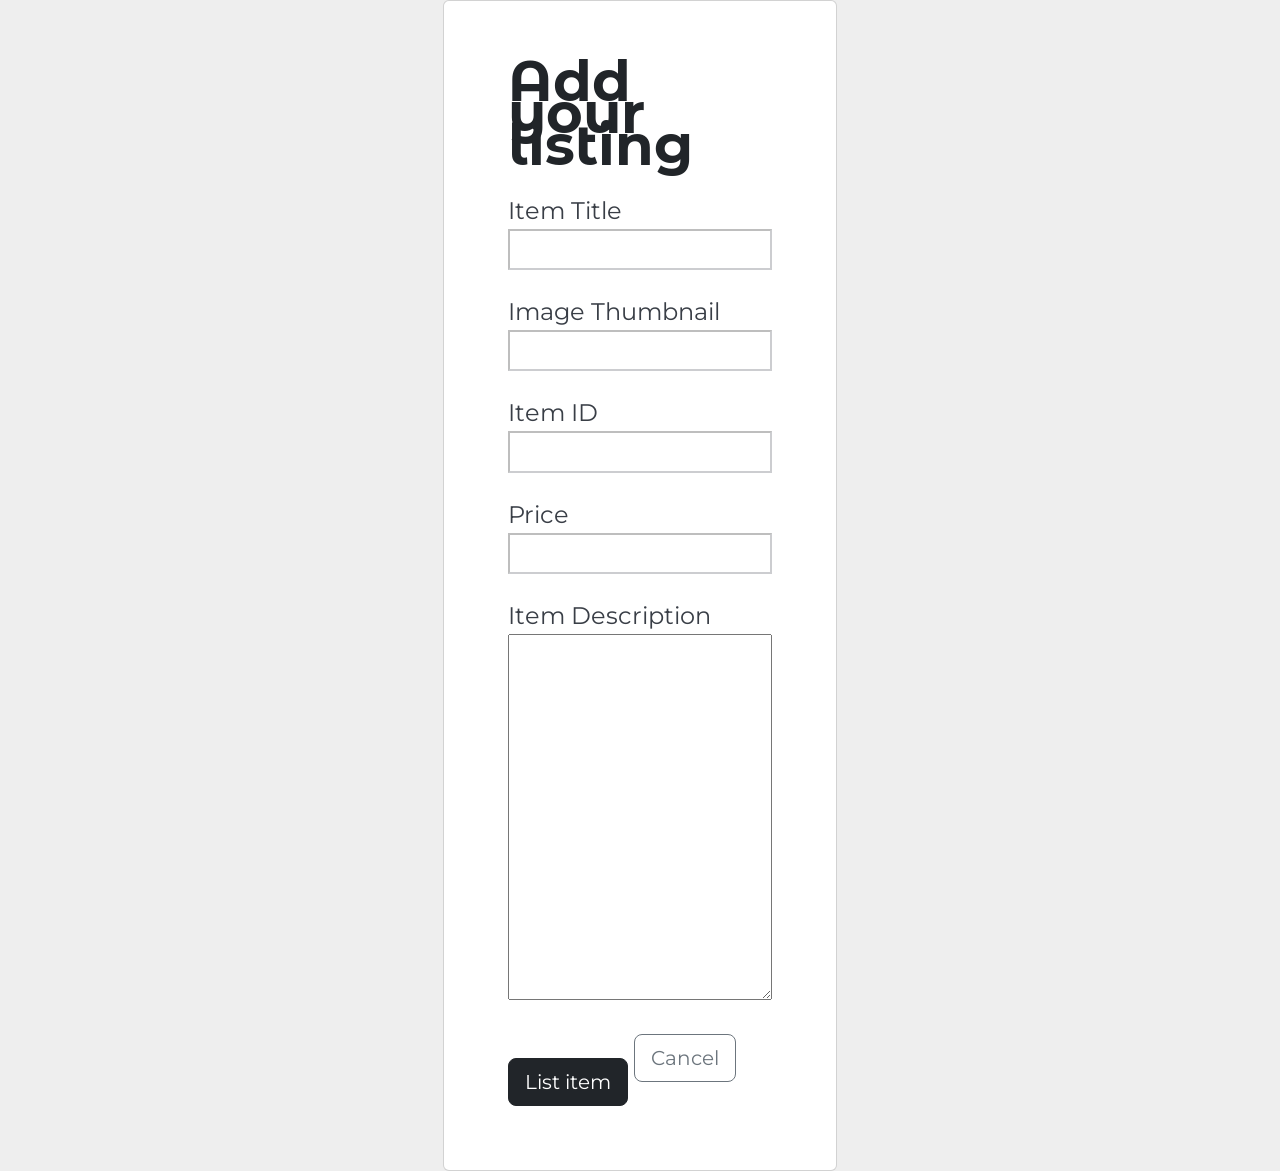
==== listing-page.html @ 48a5912d "add listing page and style" ====
<!DOCTYPE html>
<html lang="en" class="h-100">
  <head>
    <meta charset="UTF-8" />
    <meta http-equiv="X-UA-Compatible" content="IE=edge" />
    <meta name="viewport" content="width=device-width, initial-scale=1.0" />
    <title>List item</title>
    <link rel="preconnect" href="https://fonts.googleapis.com" />
    <link rel="preconnect" href="https://fonts.gstatic.com" crossorigin />
    <link
      href="https://fonts.googleapis.com/css2?family=Montserrat+Alternates:wght@700&family=Montserrat:wght@100;400;500;900&display=swap"
      rel="stylesheet"
    />
    <link
      href="https://cdn.jsdelivr.net/npm/bootstrap@5.2.3/dist/css/bootstrap.min.css"
      rel="stylesheet"
      integrity="sha384-rbsA2VBKQhggwzxH7pPCaAqO46MgnOM80zW1RWuH61DGLwZJEdK2Kadq2F9CUG65"
      crossorigin="anonymous"
    />
    <link rel="stylesheet" href="styles.css" />
  </head>

  <body class="h-100">
    <div class="row h-100">
      <div class="col-auto mx-auto my-auto column listing-form">
        <div class="card content">
          <div class="card-body">
            <div class="login">
              <h1 class="card-title listing-page-title">Add your listing</h1>

              <label for="ItemTitle">Item Title </label>
              <input
                type="text"
                id="ItemTitle"
                name="ItemTitle"
                class="w-100"
                required
              />

              <label for="imageThumbnail">Image Thumbnail </label>
              <input
                type="text"
                id="imageThumbnail"
                name="imageThumbnail"
                class="w-100"
                required
              />

              <label for="ItemId">Item ID</label>
              <input
                type="text"
                id="ItemId"
                name="ItemId"
                class="w-100 listing-id-price"
                required
              />

              <label for="ItemTitle" class="">Price </label>
              <input
                type="text"
                id="price"
                name="price"
                class="w-100 listing-id-price"
                required
              />

              <label for="itemDescription" class="">Item Description </label>
              <textarea
                name="itemDescription"
                id="ItemTitle"
                cols="30"
                rows="10"
                class="w-100"
                required
              ></textarea>

              <div class="listing-button">
                <button type="button" class="btn btn-dark btn-lg">
                  List item
                </button>
                <button type="button" class="btn btn-outline-secondary btn-lg">
                  Cancel
                </button>
              </div>
            </div>
          </div>
        </div>
      </div>
    </div>

    <script
      src="https://cdn.jsdelivr.net/npm/bootstrap@5.2.3/dist/js/bootstrap.bundle.min.js"
      integrity="sha384-kenU1KFdBIe4zVF0s0G1M5b4hcpxyD9F7jL+jjXkk+Q2h455rYXK/7HAuoJl+0I4"
      crossorigin="anonymous"
    ></script>
  </body>
</html>
---- styles.css ----
body{
    font-size: 1.5rem;
    font-family: "Montserrat";
    background-color: #EEEEEE;
}
input , button{
    display:flex;
}

input{
    font-size: 1.1rem;
    line-height: 2;
    border-color: #393E4640;
    
}

/* input{
    position:relative;
    left:10rem;
    bottom: 2.5rem;
} */
h1{
    font-family: "Montserrat Alternates";
    font-weight: 700;
    line-height: 2rem;
    font-size: 3.5rem;
    color:#393E46;
}

label{
    padding-top: 1.5rem;
    color: #393E46;
}
.content{
    padding: 3rem 3rem;
}

button:first-child{
    margin-top: 3rem;
}

.btn1{
    font-size: 1.5rem;
}

.column{
    width: 32%;
    min-width: 400px;
}
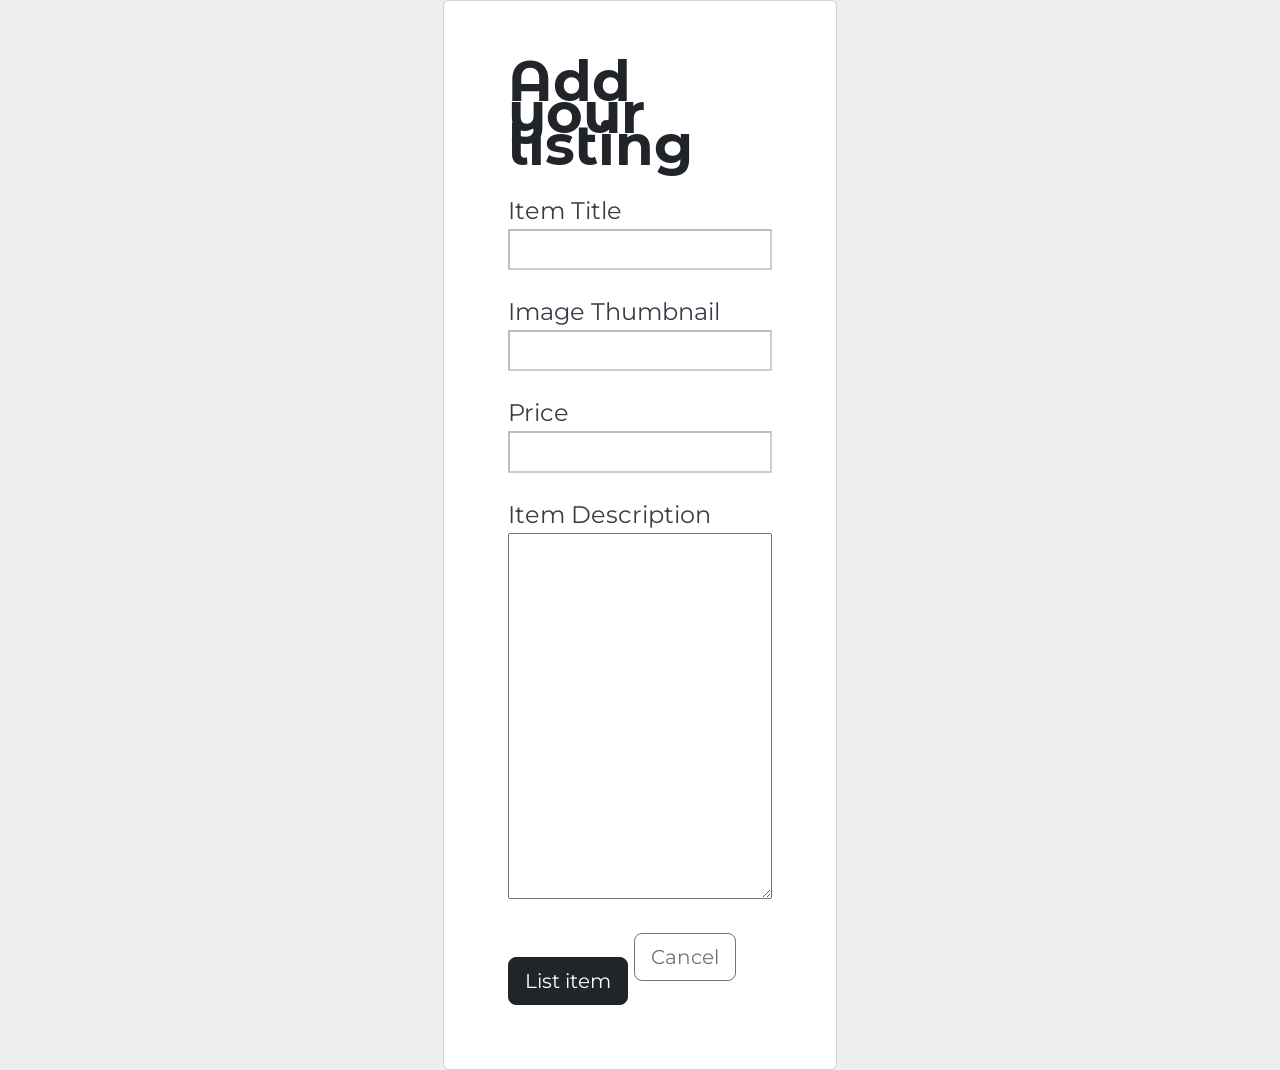
==== commit 842780f6: "rename index.html , add insert success page,  add data base connect to list item rename index.html ," ====
--- a/listing-page.html
+++ b/listing-page.html
@@ -5,12 +5,15 @@
     <meta http-equiv="X-UA-Compatible" content="IE=edge" />
     <meta name="viewport" content="width=device-width, initial-scale=1.0" />
     <title>List item</title>
+    <!-- google fonts -->
     <link rel="preconnect" href="https://fonts.googleapis.com" />
     <link rel="preconnect" href="https://fonts.gstatic.com" crossorigin />
     <link
       href="https://fonts.googleapis.com/css2?family=Montserrat+Alternates:wght@700&family=Montserrat:wght@100;400;500;900&display=swap"
       rel="stylesheet"
     />
+
+    <!-- styles including bootstrap -->
     <link
       href="https://cdn.jsdelivr.net/npm/bootstrap@5.2.3/dist/css/bootstrap.min.css"
       rel="stylesheet"
@@ -26,68 +29,67 @@
         <div class="card content">
           <div class="card-body">
             <div class="login">
-              <h1 class="card-title listing-page-title">Add your listing</h1>
+              <form action="add-listing.php" method="POST">
+                <h1 class="card-title listing-page-title">Add your listing</h1>
 
-              <label for="ItemTitle">Item Title </label>
-              <input
-                type="text"
-                id="ItemTitle"
-                name="ItemTitle"
-                class="w-100"
-                required
-              />
+                <label for="ItemTitle">Item Title </label>
+                <input
+                  type="text"
+                  id="ItemTitle"
+                  name="itemTitle"
+                  class="w-100"
+                  required
+                />
 
-              <label for="imageThumbnail">Image Thumbnail </label>
-              <input
-                type="text"
-                id="imageThumbnail"
-                name="imageThumbnail"
-                class="w-100"
-                required
-              />
+                <label for="imageThumbnail">Image Thumbnail </label>
+                <input
+                  type="text"
+                  id="imageThumbnail"
+                  name="imageThumbnail"
+                  class="w-100"
+                  required
+                />
 
-              <label for="ItemId">Item ID</label>
-              <input
-                type="text"
-                id="ItemId"
-                name="ItemId"
-                class="w-100 listing-id-price"
-                required
-              />
+                <label for="ItemTitle" class="">Price </label>
+                <input
+                  type="text"
+                  id="price"
+                  name="price"
+                  class="w-100 listing-id-price"
+                  required
+                />
 
-              <label for="ItemTitle" class="">Price </label>
-              <input
-                type="text"
-                id="price"
-                name="price"
-                class="w-100 listing-id-price"
-                required
-              />
+                <label for="itemDescription" class="">Item Description </label>
+                <textarea
+                  name="itemDescription"
+                  id="ItemTitle"
+                  cols="30"
+                  rows="10"
+                  class="w-100"
+                  required
+                ></textarea>
 
-              <label for="itemDescription" class="">Item Description </label>
-              <textarea
-                name="itemDescription"
-                id="ItemTitle"
-                cols="30"
-                rows="10"
-                class="w-100"
-                required
-              ></textarea>
-
-              <div class="listing-button">
-                <button type="button" class="btn btn-dark btn-lg">
-                  List item
-                </button>
-                <button type="button" class="btn btn-outline-secondary btn-lg">
-                  Cancel
-                </button>
-              </div>
+                <div class="listing-button">
+                  <button type="submit" class="btn btn-dark btn-lg">
+                    List item
+                  </button>
+                  <button
+                    id="listing-cancel"
+                    type="button"
+                    class="btn btn-outline-secondary btn-lg"
+                  >
+                    Cancel
+                  </button>
+                </div>
+              </form>
             </div>
           </div>
         </div>
       </div>
     </div>
 
+    <script src="https://ajax.googleapis.com/ajax/libs/jquery/3.6.1/jquery.min.js"></script>
+    <script src="app.js"></script>
     <script
       src="https://cdn.jsdelivr.net/npm/bootstrap@5.2.3/dist/js/bootstrap.bundle.min.js"
       integrity="sha384-kenU1KFdBIe4zVF0s0G1M5b4hcpxyD9F7jL+jjXkk+Q2h455rYXK/7HAuoJl+0I4"
